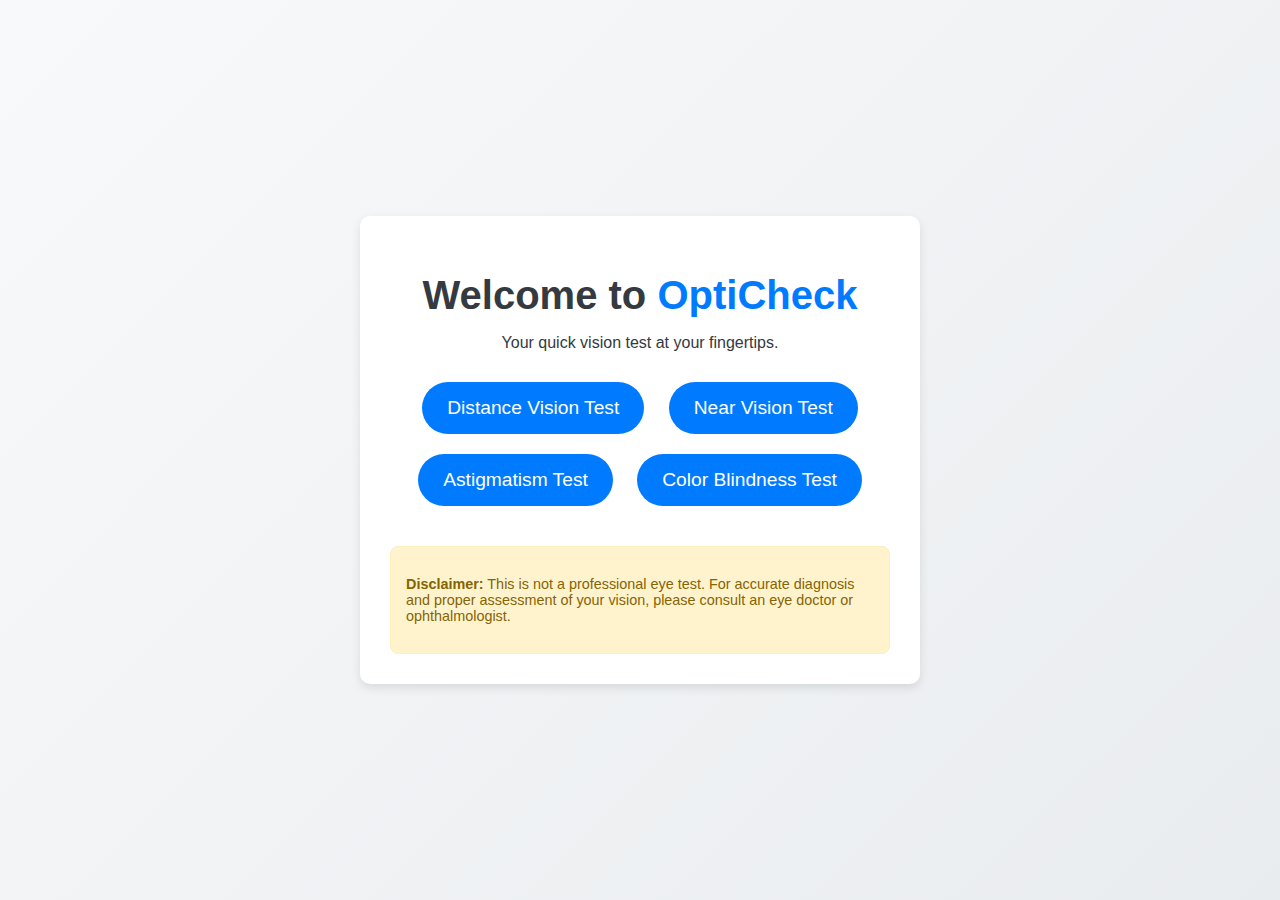
==== index.html @ 2bdee695 "Add files via upload" ====
<!DOCTYPE html>
<html lang="en">
<head>
    <meta charset="UTF-8">
    <meta name="viewport" content="width=device-width, initial-scale=1.0">
    <title>OptiCheck - Eye Test App</title>
    <link rel="stylesheet" href="styles.css">
</head>
<body>
    <div class="container">
        <h1>Welcome to <span class="highlight">OptiCheck</span></h1>
        <p>Your quick vision test at your fingertips.</p>
        
        <div class="test-buttons">
            <a href="distance-test.html" class="btn">Distance Vision Test</a>
            <a href="near-test.html" class="btn">Near Vision Test</a>
            <a href="astigmatism-test.html" class="btn">Astigmatism Test</a>
            <a href="color-blindness-test.html" class="btn">Color Blindness Test</a>
        </div>

        <div class="disclaimer">
            <p><strong>Disclaimer:</strong> This is not a professional eye test. For accurate diagnosis and proper assessment of your vision, please consult an eye doctor or ophthalmologist.</p>
        </div>
    </div>
</body>
</html>
---- styles.css ----
/* General Reset and Body Styling */
body {
    font-family: 'Roboto', sans-serif;
    margin: 0;
    padding: 0;
    background: linear-gradient(135deg, #f8f9fa, #e9ecef);
    color: #343a40;
    display: flex;
    justify-content: center;
    align-items: center;
    height: 100vh;
}

.container {
    text-align: center;
    background-color: white;
    padding: 30px;
    border-radius: 10px;
    box-shadow: 0 4px 10px rgba(0, 0, 0, 0.1);
    max-width: 500px;
    width: 90%;
}

/* Header and Highlight Styling */
h1 {
    font-size: 2.5em;
    margin-bottom: 10px;
}

.highlight {
    color: #007bff;
}

/* Test Buttons Styling */
.test-buttons {
    margin-top: 20px;
    margin-bottom: 30px;
}

.btn {
    display: inline-block;
    padding: 15px 25px;
    margin: 10px;
    background-color: #007bff;
    color: white;
    border-radius: 30px;
    text-decoration: none;
    font-size: 1.2em;
    transition: background-color 0.3s ease;
}

.btn:hover {
    background-color: #0056b3;
}

/* Disclaimer Section Styling */
.disclaimer {
    background-color: #fff3cd;
    padding: 15px;
    border-radius: 8px;
    color: #856404;
    font-size: 0.9em;
    border: 1px solid #ffeeba;
    text-align: left;
}

.disclaimer strong {
    font-weight: bold;
}
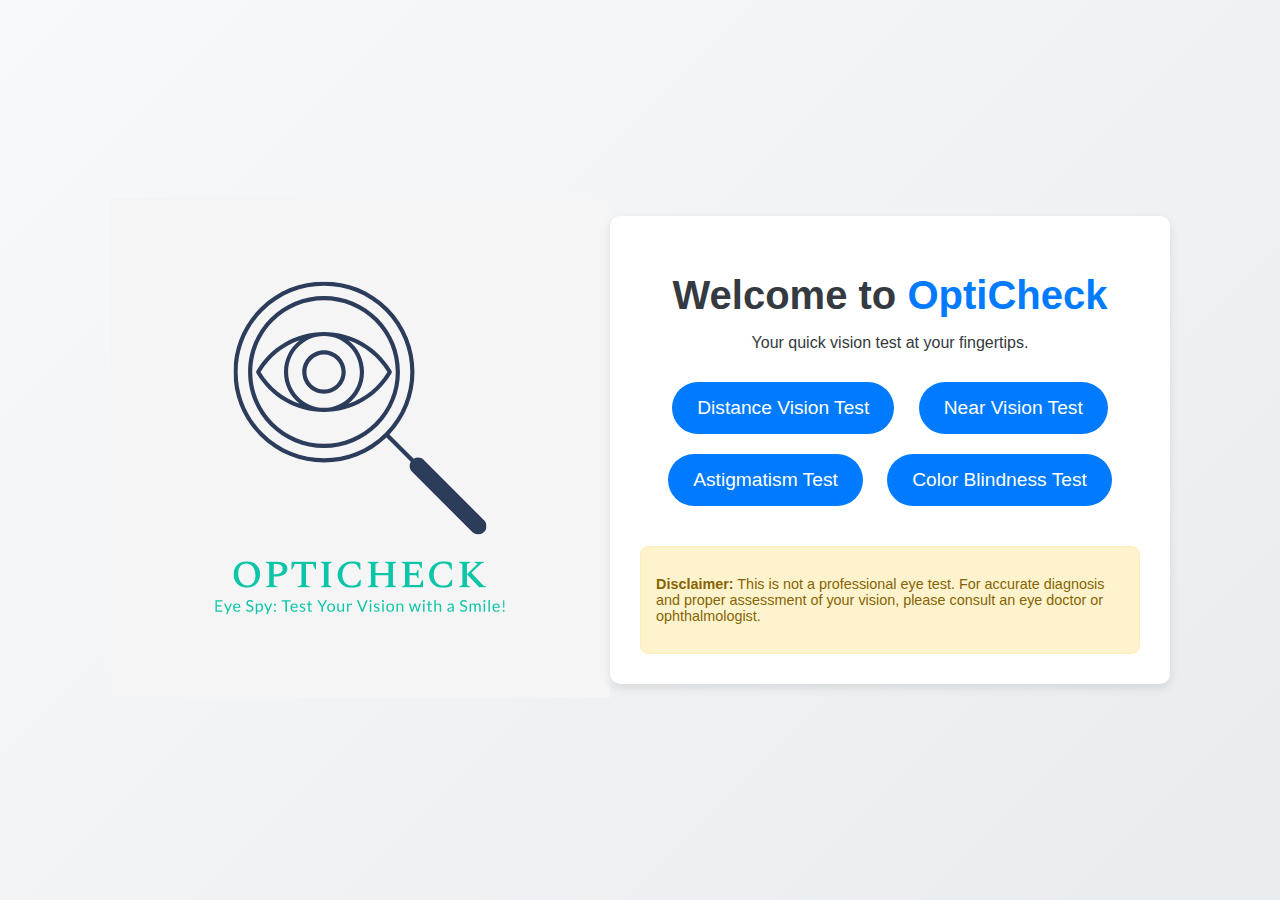
==== commit 5ad40835: "Update index.html" ====
--- a/index.html
+++ b/index.html
@@ -7,10 +7,16 @@
     <link rel="stylesheet" href="styles.css">
 </head>
 <body>
+    <header class="main-header">
+        <a href="index.html" class="logo-container">
+            <img src="images/logo.svg" alt="OptiCheck Logo" class="logo">
+        </a>
+    </header>
+
     <div class="container">
         <h1>Welcome to <span class="highlight">OptiCheck</span></h1>
         <p>Your quick vision test at your fingertips.</p>
-        
+
         <div class="test-buttons">
             <a href="distance-test.html" class="btn">Distance Vision Test</a>
             <a href="near-test.html" class="btn">Near Vision Test</a>
